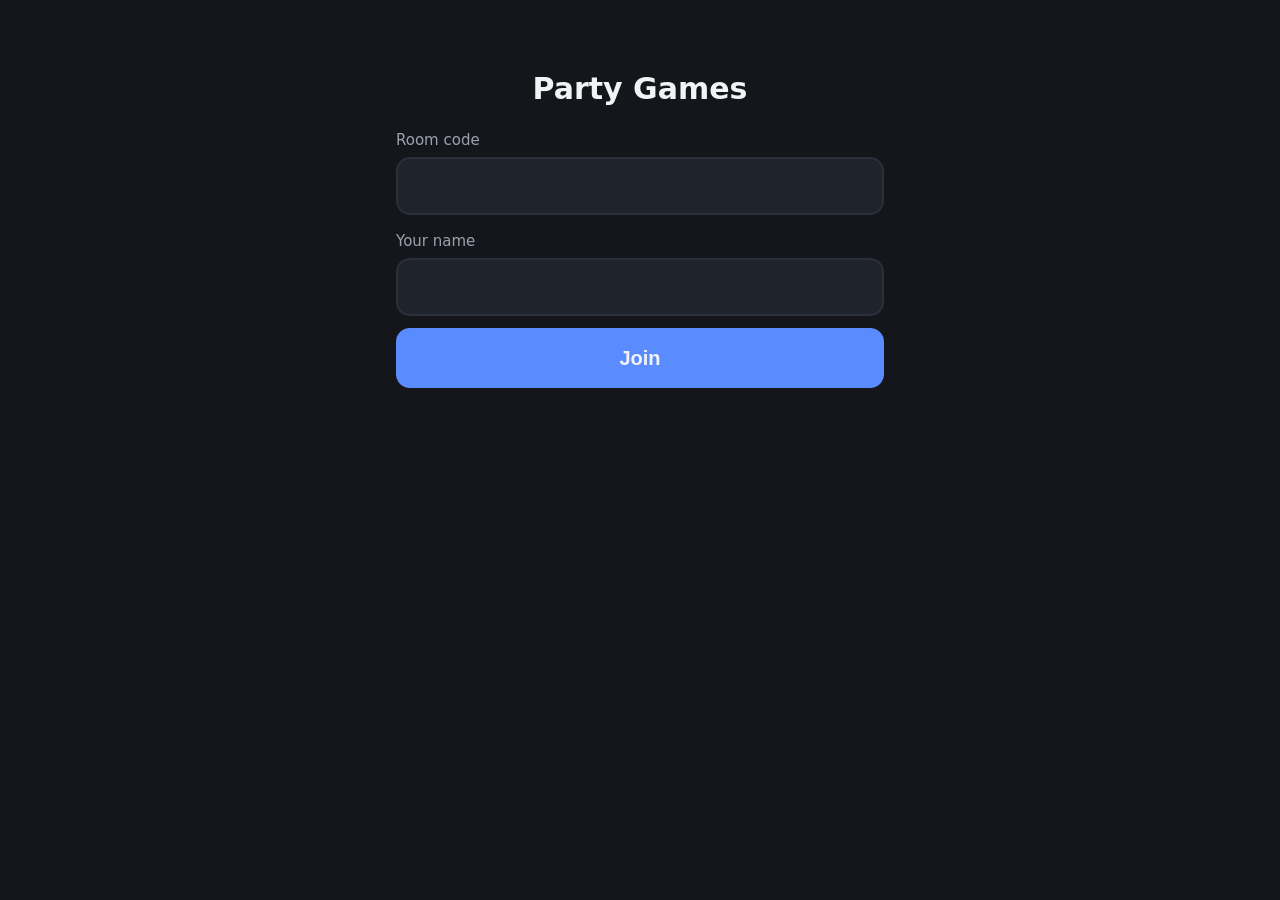
==== 1-player-client/index.html @ 62f00101 "Initial commit" ====
<!DOCTYPE html>
<html lang="en">
<head>
  <meta charset="utf-8">
  <meta name="viewport" content="width=device-width, initial-scale=1, maximum-scale=1, viewport-fit=cover">
  <meta name="theme-color" content="#14161c">
  <title>Party Games</title>
  <link rel="stylesheet" href="style.css">
</head>
<body>
  <div id="banner" class="banner hidden"></div>

  <header class="topbar">
    <span id="room-label" class="room-label"></span>
    <button id="leave-btn" class="link-btn hidden" type="button">Leave</button>
  </header>

  <main id="app">
    <!-- Join screen is shown until the host accepts us -->
    <section id="join-view" class="view">
      <h1>Party Games</h1>
      <form id="join-form" autocomplete="off">
        <label for="room-input">Room code</label>
        <input id="room-input" class="big-input code-input" maxlength="5"
               autocapitalize="characters" spellcheck="false" required>
        <label for="name-input">Your name</label>
        <input id="name-input" class="big-input" maxlength="16" required>
        <button id="join-btn" class="btn primary" type="submit">Join</button>
        <p id="join-error" class="error" role="alert"></p>
      </form>
    </section>

    <!-- Everything after joining is drawn here by screens.js -->
    <section id="game-view" class="view hidden"></section>
  </main>

  <div id="toast" class="toast hidden" role="status"></div>

  <script src="screens.js"></script>
  <script src="app.js"></script>
</body>
</html>
---- 1-player-client/style.css ----
:root {
  --bg: #14161c;
  --panel: #1f232c;
  --panel-2: #2a2f3a;
  --text: #f2f3f5;
  --muted: #9aa1ad;
  --accent: #5b8cff;
  --accent-2: #3e6fe0;
  --danger: #ff5b6b;
  --ok: #3ccf8e;
  --radius: 14px;
}

* { box-sizing: border-box; -webkit-tap-highlight-color: transparent; }

html, body {
  margin: 0;
  min-height: 100%;
  background: var(--bg);
  color: var(--text);
  font: 18px/1.4 system-ui, -apple-system, "Segoe UI", Roboto, sans-serif;
}

body {
  padding: env(safe-area-inset-top) 16px calc(24px + env(safe-area-inset-bottom));
  max-width: 520px;
  margin: 0 auto;
}

.hidden { display: none !important; }

.topbar {
  display: flex;
  justify-content: space-between;
  align-items: center;
  min-height: 44px;
  color: var(--muted);
  font-size: 15px;
}
.room-label { letter-spacing: 0.08em; }

h1 { font-size: 30px; margin: 24px 0 20px; text-align: center; }
h2 { font-size: 24px; margin: 8px 0 12px; }

label { display: block; color: var(--muted); font-size: 15px; margin: 16px 0 6px; }

/* 16px+ font stops iPhone zooming in on focus */
.big-input {
  width: 100%;
  font-size: 22px;
  padding: 14px 16px;
  border-radius: var(--radius);
  border: 2px solid var(--panel-2);
  background: var(--panel);
  color: var(--text);
  outline: none;
}
.big-input:focus { border-color: var(--accent); }
.code-input { text-transform: uppercase; letter-spacing: 0.3em; text-align: center; font-weight: 700; }

.btn {
  display: block;
  width: 100%;
  min-height: 60px;
  margin: 12px 0 0;
  padding: 14px 18px;
  font-size: 20px;
  font-weight: 600;
  border: 2px solid var(--panel-2);
  border-radius: var(--radius);
  background: var(--panel);
  color: var(--text);
  cursor: pointer;
  user-select: none;
}
.btn:active { transform: scale(0.98); }
.btn.primary { background: var(--accent); border-color: var(--accent); }
.btn.primary:active { background: var(--accent-2); }
.btn.selected { border-color: var(--accent); background: #24345c; }
.btn:disabled { opacity: 0.45; }
.btn .sub { display: block; font-size: 14px; font-weight: 400; color: var(--muted); }

.link-btn {
  background: none;
  border: 0;
  color: var(--muted);
  font-size: 15px;
  padding: 10px 0 10px 16px;
}

.card {
  background: var(--panel);
  border-radius: var(--radius);
  padding: 16px;
  margin: 12px 0;
}
.body-text { white-space: pre-line; }
.muted { color: var(--muted); }
.error { color: var(--danger); min-height: 1.4em; }

.player-list { list-style: none; padding: 0; margin: 0; }
.player-list li {
  padding: 12px 14px;
  border-radius: 10px;
  background: var(--panel);
  margin-bottom: 8px;
  display: flex;
  justify-content: space-between;
}
.player-list li.me { outline: 2px solid var(--accent); }
.player-list .offline { color: var(--muted); }

.lines { padding-left: 20px; margin: 0; }
.lines li { margin: 6px 0; }

.countdown { font-variant-numeric: tabular-nums; color: var(--muted); text-align: right; font-size: 15px; }
.countdown.low { color: var(--danger); }

/* playing cards */
.cards { display: flex; gap: 10px; justify-content: center; margin: 14px 0; flex-wrap: wrap; }
.pcard {
  width: 64px; height: 90px;
  border-radius: 10px;
  background: #fff;
  color: #111;
  display: flex; align-items: center; justify-content: center;
  font-size: 26px; font-weight: 700;
  box-shadow: 0 2px 6px rgba(0,0,0,.4);
}
.pcard.red { color: #d31f35; }
.pcard.back { background: repeating-linear-gradient(45deg, #3e6fe0 0 6px, #2c55b8 6px 12px); }

.amount-row { display: flex; gap: 10px; align-items: center; margin-top: 12px; }
.amount-row input { flex: 1; }

.spinner {
  width: 36px; height: 36px; margin: 24px auto;
  border: 4px solid var(--panel-2);
  border-top-color: var(--accent);
  border-radius: 50%;
  animation: spin 0.9s linear infinite;
}
@keyframes spin { to { transform: rotate(360deg); } }

.banner {
  position: sticky; top: 0; z-index: 5;
  background: #6b4b00; color: #ffe6a8;
  padding: 10px 14px; margin: 0 -16px;
  text-align: center; font-size: 15px;
}

.toast {
  position: fixed; left: 50%; bottom: 28px; transform: translateX(-50%);
  background: var(--danger); color: #fff;
  padding: 12px 18px; border-radius: 12px;
  max-width: 90vw; font-size: 16px; z-index: 10;
}
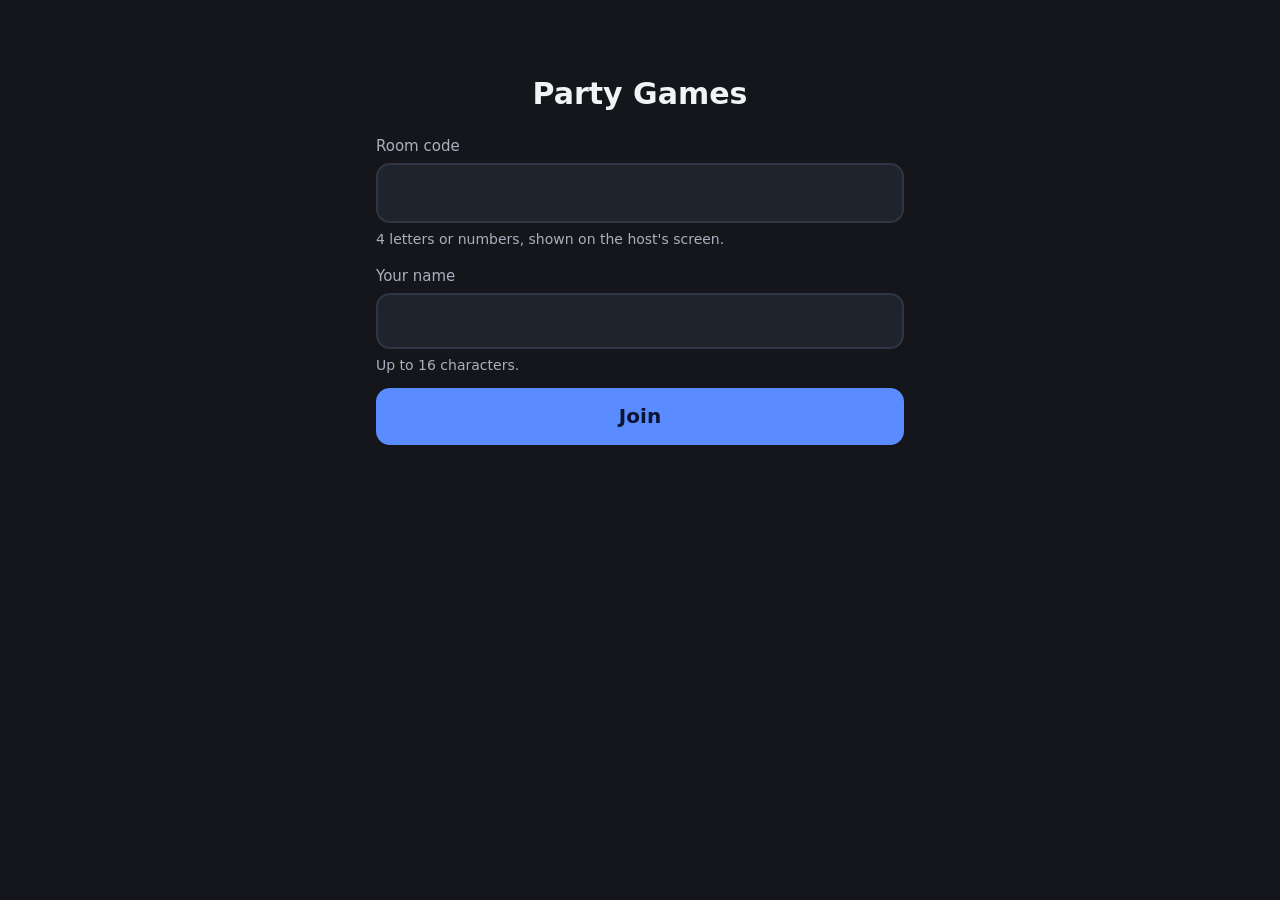
==== commit ec197550: "player-client: mobile-first polish, connection states, tap-to-reveal, bet slider - Join: 4-char room" ====
--- a/1-player-client/index.html
+++ b/1-player-client/index.html
@@ -2,39 +2,60 @@
 <html lang="en">
 <head>
   <meta charset="utf-8">
-  <meta name="viewport" content="width=device-width, initial-scale=1, maximum-scale=1, viewport-fit=cover">
+  <meta name="viewport" content="width=device-width, initial-scale=1, viewport-fit=cover">
   <meta name="theme-color" content="#14161c">
+  <meta name="color-scheme" content="dark">
   <title>Party Games</title>
   <link rel="stylesheet" href="style.css">
 </head>
 <body>
-  <div id="banner" class="banner hidden"></div>
+  <!-- Connection status: polite live region so screen readers hear changes -->
+  <div id="banner" class="banner hidden" role="status" aria-live="polite">
+    <span id="banner-text"></span>
+    <button id="banner-retry" class="banner-btn hidden" type="button">Retry now</button>
+  </div>
 
   <header class="topbar">
     <span id="room-label" class="room-label"></span>
+    <span id="conn-label" class="conn-label hidden" aria-hidden="true"></span>
     <button id="leave-btn" class="link-btn hidden" type="button">Leave</button>
   </header>
 
   <main id="app">
     <!-- Join screen is shown until the host accepts us -->
-    <section id="join-view" class="view">
-      <h1>Party Games</h1>
-      <form id="join-form" autocomplete="off">
+    <section id="join-view" class="view" aria-labelledby="join-title">
+      <h1 id="join-title">Party Games</h1>
+      <form id="join-form" autocomplete="off" novalidate>
         <label for="room-input">Room code</label>
-        <input id="room-input" class="big-input code-input" maxlength="5"
-               autocapitalize="characters" spellcheck="false" required>
+        <input id="room-input" class="big-input code-input" maxlength="4" inputmode="text"
+               autocapitalize="characters" autocorrect="off" spellcheck="false"
+               aria-describedby="room-hint" required>
+        <p id="room-hint" class="hint">4 letters or numbers, shown on the host's screen.</p>
         <label for="name-input">Your name</label>
-        <input id="name-input" class="big-input" maxlength="16" required>
+        <input id="name-input" class="big-input" maxlength="16" autocorrect="off"
+               autocapitalize="words" spellcheck="false" enterkeyhint="go"
+               aria-describedby="name-hint" required>
+        <p id="name-hint" class="hint">Up to 16 characters.</p>
         <button id="join-btn" class="btn primary" type="submit">Join</button>
-        <p id="join-error" class="error" role="alert"></p>
+        <p id="join-error" class="error" role="alert" aria-live="assertive"></p>
       </form>
+    </section>
+
+    <!-- Shown when the room is gone (closed, kicked, expired) -->
+    <section id="closed-view" class="view hidden" aria-labelledby="closed-title">
+      <h1 id="closed-title">Room closed</h1>
+      <div class="card body-text" id="closed-text"></div>
+      <button id="closed-btn" class="btn primary" type="button">Join another room</button>
     </section>
 
     <!-- Everything after joining is drawn here by screens.js -->
     <section id="game-view" class="view hidden"></section>
   </main>
 
-  <div id="toast" class="toast hidden" role="status"></div>
+  <!-- Screen titles are announced here when a new screen arrives -->
+  <div id="announce" class="sr-only" aria-live="polite"></div>
+
+  <div id="toast" class="toast hidden" role="alert"></div>
 
   <script src="screens.js"></script>
   <script src="app.js"></script>
--- a/1-player-client/style.css
+++ b/1-player-client/style.css
@@ -1,54 +1,86 @@
+/* Mobile first: designed at 360px wide, portrait. Colours meet WCAG AA on
+   the dark background, and no state is shown by colour alone. */
 :root {
   --bg: #14161c;
   --panel: #1f232c;
-  --panel-2: #2a2f3a;
+  --panel-2: #2f3542;
   --text: #f2f3f5;
-  --muted: #9aa1ad;
+  --muted: #a9b0bc;
   --accent: #5b8cff;
-  --accent-2: #3e6fe0;
-  --danger: #ff5b6b;
-  --ok: #3ccf8e;
+  --accent-ink: #0b1430;
+  --accent-2: #4a7cf0;
+  --danger: #ff7a87;
+  --ok: #4fdc9c;
+  --warn-bg: #5a3f00;
+  --warn-ink: #ffe6a8;
   --radius: 14px;
+  --gutter: 16px;
 }
 
 * { box-sizing: border-box; -webkit-tap-highlight-color: transparent; }
+
+html {
+  -webkit-text-size-adjust: 100%;
+  text-size-adjust: 100%;
+  background: var(--bg);
+}
 
 html, body {
   margin: 0;
   min-height: 100%;
+  color: var(--text);
+  font: 18px/1.45 system-ui, -apple-system, "Segoe UI", Roboto, sans-serif;
+  overflow-x: hidden;
+}
+
+body {
   background: var(--bg);
-  color: var(--text);
-  font: 18px/1.4 system-ui, -apple-system, "Segoe UI", Roboto, sans-serif;
-}
-
-body {
-  padding: env(safe-area-inset-top) 16px calc(24px + env(safe-area-inset-bottom));
-  max-width: 520px;
+  padding:
+    env(safe-area-inset-top)
+    calc(var(--gutter) + env(safe-area-inset-right))
+    calc(24px + env(safe-area-inset-bottom))
+    calc(var(--gutter) + env(safe-area-inset-left));
+  max-width: 560px;
   margin: 0 auto;
 }
 
 .hidden { display: none !important; }
+[hidden] { display: none !important; }
+
+.sr-only {
+  position: absolute; width: 1px; height: 1px; padding: 0; margin: -1px;
+  overflow: hidden; clip: rect(0 0 0 0); white-space: nowrap; border: 0;
+}
+
+:focus-visible { outline: 3px solid var(--accent); outline-offset: 2px; }
 
 .topbar {
   display: flex;
-  justify-content: space-between;
   align-items: center;
-  min-height: 44px;
+  gap: 10px;
+  min-height: 48px;
   color: var(--muted);
   font-size: 15px;
 }
-.room-label { letter-spacing: 0.08em; }
+.room-label { letter-spacing: 0.08em; font-weight: 600; }
+.conn-label { font-size: 14px; }
+.conn-label.connected { color: var(--ok); }
+.conn-label.reconnecting, .conn-label.host_away { color: var(--warn-ink); }
+.topbar .link-btn { margin-left: auto; }
 
 h1 { font-size: 30px; margin: 24px 0 20px; text-align: center; }
-h2 { font-size: 24px; margin: 8px 0 12px; }
+h2 { font-size: 24px; margin: 8px 0 12px; overflow-wrap: anywhere; }
 
 label { display: block; color: var(--muted); font-size: 15px; margin: 16px 0 6px; }
+.hint { color: var(--muted); font-size: 14px; margin: 6px 0 0; }
+.center { text-align: center; }
 
 /* 16px+ font stops iPhone zooming in on focus */
 .big-input {
   width: 100%;
+  min-height: 56px;
   font-size: 22px;
-  padding: 14px 16px;
+  padding: 12px 16px;
   border-radius: var(--radius);
   border: 2px solid var(--panel-2);
   background: var(--panel);
@@ -56,14 +88,16 @@
   outline: none;
 }
 .big-input:focus { border-color: var(--accent); }
-.code-input { text-transform: uppercase; letter-spacing: 0.3em; text-align: center; font-weight: 700; }
+.big-input[aria-invalid="true"] { border-color: var(--danger); border-style: dashed; }
+.code-input { text-transform: uppercase; letter-spacing: 0.4em; text-align: center; font-weight: 700; font-size: 28px; }
 
 .btn {
   display: block;
   width: 100%;
-  min-height: 60px;
+  min-height: 56px;
   margin: 12px 0 0;
-  padding: 14px 18px;
+  padding: 12px 18px;
+  font: inherit;
   font-size: 20px;
   font-weight: 600;
   border: 2px solid var(--panel-2);
@@ -72,20 +106,28 @@
   color: var(--text);
   cursor: pointer;
   user-select: none;
+  touch-action: manipulation;
+  overflow-wrap: anywhere;
 }
 .btn:active { transform: scale(0.98); }
-.btn.primary { background: var(--accent); border-color: var(--accent); }
+.btn.primary { background: var(--accent); border-color: var(--accent); color: var(--accent-ink); }
 .btn.primary:active { background: var(--accent-2); }
-.btn.selected { border-color: var(--accent); background: #24345c; }
-.btn:disabled { opacity: 0.45; }
+.btn.selected { border-color: var(--accent); border-width: 3px; background: #24345c; }
+.btn:disabled { opacity: 0.5; cursor: default; transform: none; }
 .btn .sub { display: block; font-size: 14px; font-weight: 400; color: var(--muted); }
+.btn.small { min-height: 44px; font-size: 16px; margin: 0; padding: 8px 10px; }
 
 .link-btn {
   background: none;
   border: 0;
   color: var(--muted);
+  font: inherit;
   font-size: 15px;
+  min-height: 44px;
+  min-width: 44px;
   padding: 10px 0 10px 16px;
+  text-decoration: underline;
+  cursor: pointer;
 }
 
 .card {
@@ -94,27 +136,41 @@
   padding: 16px;
   margin: 12px 0;
 }
-.body-text { white-space: pre-line; }
+.body-text { white-space: pre-line; overflow-wrap: anywhere; }
 .muted { color: var(--muted); }
 .error { color: var(--danger); min-height: 1.4em; }
+.sent { color: var(--ok); text-align: center; font-weight: 600; }
+.game-name { font-weight: 600; margin: 0 0 4px; }
 
 .player-list { list-style: none; padding: 0; margin: 0; }
 .player-list li {
   padding: 12px 14px;
+  min-height: 48px;
   border-radius: 10px;
   background: var(--panel);
   margin-bottom: 8px;
   display: flex;
   justify-content: space-between;
-}
+  align-items: center;
+  gap: 10px;
+}
+.player-list .pname { overflow-wrap: anywhere; }
 .player-list li.me { outline: 2px solid var(--accent); }
-.player-list .offline { color: var(--muted); }
+.player-list .online { color: var(--ok); font-size: 14px; }
+.player-list .online::before { content: "● "; }
+.player-list .offline { color: var(--muted); font-size: 14px; }
+.player-list .offline::before { content: "○ "; }
 
 .lines { padding-left: 20px; margin: 0; }
-.lines li { margin: 6px 0; }
-
-.countdown { font-variant-numeric: tabular-nums; color: var(--muted); text-align: right; font-size: 15px; }
-.countdown.low { color: var(--danger); }
+.lines li { margin: 6px 0; overflow-wrap: anywhere; }
+
+.countdown { font-variant-numeric: tabular-nums; color: var(--muted); text-align: right; font-size: 16px; min-height: 24px; }
+.countdown.low { color: var(--danger); font-weight: 700; }
+
+/* tap-to-reveal secrets */
+.secret { margin: 12px 0; }
+.secret-btn { margin-top: 0; border-style: dashed; }
+.secret.open .secret-btn { border-style: solid; }
 
 /* playing cards */
 .cards { display: flex; gap: 10px; justify-content: center; margin: 14px 0; flex-wrap: wrap; }
@@ -123,15 +179,19 @@
   border-radius: 10px;
   background: #fff;
   color: #111;
-  display: flex; align-items: center; justify-content: center;
-  font-size: 26px; font-weight: 700;
+  display: flex; flex-direction: column; align-items: center; justify-content: center;
+  font-size: 26px; font-weight: 700; line-height: 1.05;
   box-shadow: 0 2px 6px rgba(0,0,0,.4);
 }
-.pcard.red { color: #d31f35; }
+.pcard .suit { font-size: 24px; }
+.pcard.red { color: #c8102e; }
 .pcard.back { background: repeating-linear-gradient(45deg, #3e6fe0 0 6px, #2c55b8 6px 12px); }
 
-.amount-row { display: flex; gap: 10px; align-items: center; margin-top: 12px; }
-.amount-row input { flex: 1; }
+/* bet amount picker */
+.amount-card { margin-top: 8px; }
+.amount label { margin-top: 0; }
+.slider { width: 100%; height: 44px; margin: 4px 0 8px; accent-color: var(--accent); }
+.quick { display: grid; grid-template-columns: repeat(3, 1fr); gap: 8px; margin: 10px 0 0; }
 
 .spinner {
   width: 36px; height: 36px; margin: 24px auto;
@@ -144,14 +204,36 @@
 
 .banner {
   position: sticky; top: 0; z-index: 5;
-  background: #6b4b00; color: #ffe6a8;
-  padding: 10px 14px; margin: 0 -16px;
+  display: flex; flex-wrap: wrap; gap: 8px; align-items: center; justify-content: center;
+  background: var(--warn-bg); color: var(--warn-ink);
+  padding: calc(10px + env(safe-area-inset-top)) 14px 10px;
+  margin: calc(-1 * env(safe-area-inset-top)) calc(-1 * var(--gutter)) 0;
   text-align: center; font-size: 15px;
 }
+.banner::before { content: "⚠"; }
+.banner-btn {
+  font: inherit; font-weight: 600;
+  min-height: 44px; padding: 6px 14px;
+  border-radius: 10px; border: 2px solid var(--warn-ink);
+  background: transparent; color: var(--warn-ink);
+}
 
 .toast {
-  position: fixed; left: 50%; bottom: 28px; transform: translateX(-50%);
-  background: var(--danger); color: #fff;
+  position: fixed; left: 50%; transform: translateX(-50%);
+  bottom: calc(24px + env(safe-area-inset-bottom));
+  background: #2a1216; color: #ffd9de;
+  border: 2px solid var(--danger);
   padding: 12px 18px; border-radius: 12px;
-  max-width: 90vw; font-size: 16px; z-index: 10;
-}
+  width: max-content; max-width: calc(100vw - 32px); font-size: 16px; z-index: 10;
+}
+
+@media (prefers-reduced-motion: reduce) {
+  .spinner { animation-duration: 3s; }
+  .btn:active { transform: none; }
+}
+
+@media (max-width: 360px) {
+  :root { --gutter: 12px; }
+  .pcard { width: 56px; height: 80px; font-size: 22px; }
+  .code-input { letter-spacing: 0.25em; }
+}
